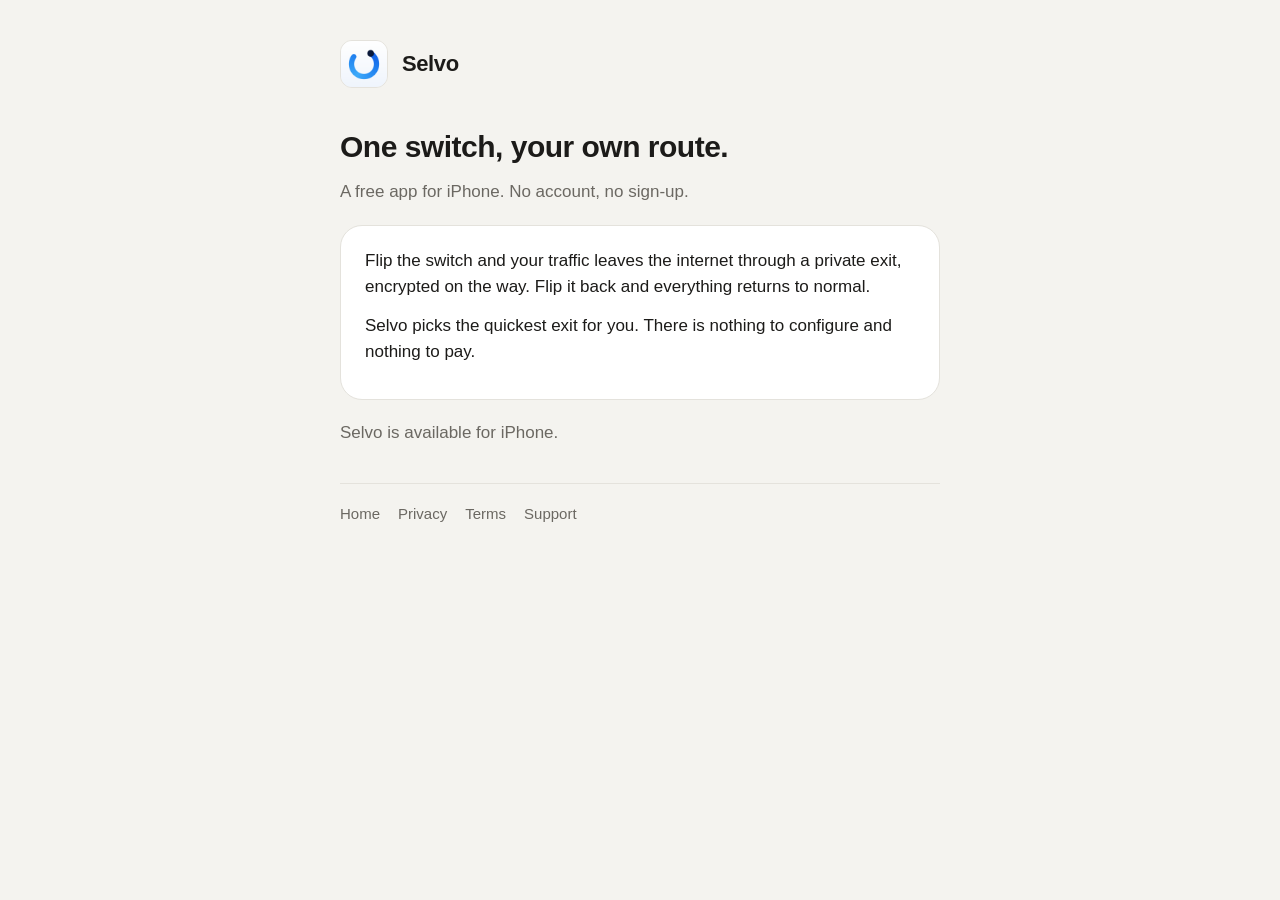
==== index.html @ 2737c1a2 "Selvo site: home, privacy, terms, support" ====
<!doctype html>
<html lang="en">
<head>
<meta charset="utf-8">
<meta name="viewport" content="width=device-width, initial-scale=1">
<title>Selvo</title>
<meta name="description" content="One switch, your own route. A free app for iPhone.">
<link rel="stylesheet" href="style.css">
<link rel="icon" type="image/png" href="mark.png">
</head>
<body>
<main>
<header><img src="mark.png" alt=""><a href="">Selvo</a></header>
<h1>One switch, your own route.</h1>
<p class="soft">A free app for iPhone. No account, no sign-up.</p>
<div class="card">
<p>Flip the switch and your traffic leaves the internet through a private exit, encrypted on the way. Flip it back and everything returns to normal.</p>
<p>Selvo picks the quickest exit for you. There is nothing to configure and nothing to pay.</p>
</div>
<p class="soft">Selvo is available for iPhone.</p>
<nav><a href="">Home</a><a href="privacy/">Privacy</a><a href="terms/">Terms</a><a href="support/">Support</a></nav>
</main>
</body>
</html>
---- style.css ----
:root { --ground: #f4f3ef; --card: #ffffff; --ink: #1c1b19; --ink-soft: #6b6862; --hairline: #e4e2dc; --accent: #1a5ce6; }
* { box-sizing: border-box; }
body { margin: 0; background: var(--ground); color: var(--ink); font: 17px/1.55 -apple-system, BlinkMacSystemFont, "Segoe UI", Roboto, Helvetica, Arial, sans-serif; -webkit-font-smoothing: antialiased; }
main { max-width: 640px; margin: 0 auto; padding: 40px 20px 64px; }
header { display: flex; align-items: center; gap: 14px; margin-bottom: 36px; }
header img { width: 48px; height: 48px; border-radius: 12px; border: 1px solid var(--hairline); }
header a { color: var(--ink); text-decoration: none; font-size: 22px; font-weight: 700; letter-spacing: -0.4px; }
h1 { font-size: 30px; letter-spacing: -0.5px; margin: 0 0 8px; }
h2 { font-size: 19px; margin: 28px 0 8px; }
p, li { color: var(--ink); margin: 0 0 12px; }
.soft { color: var(--ink-soft); }
.card { background: var(--card); border: 1px solid var(--hairline); border-radius: 22px; padding: 22px 24px; margin: 20px 0; }
a { color: var(--accent); }
nav { display: flex; gap: 18px; flex-wrap: wrap; margin-top: 36px; padding-top: 18px; border-top: 1px solid var(--hairline); font-size: 15px; }
nav a { color: var(--ink-soft); text-decoration: none; }
nav a:hover { color: var(--accent); }
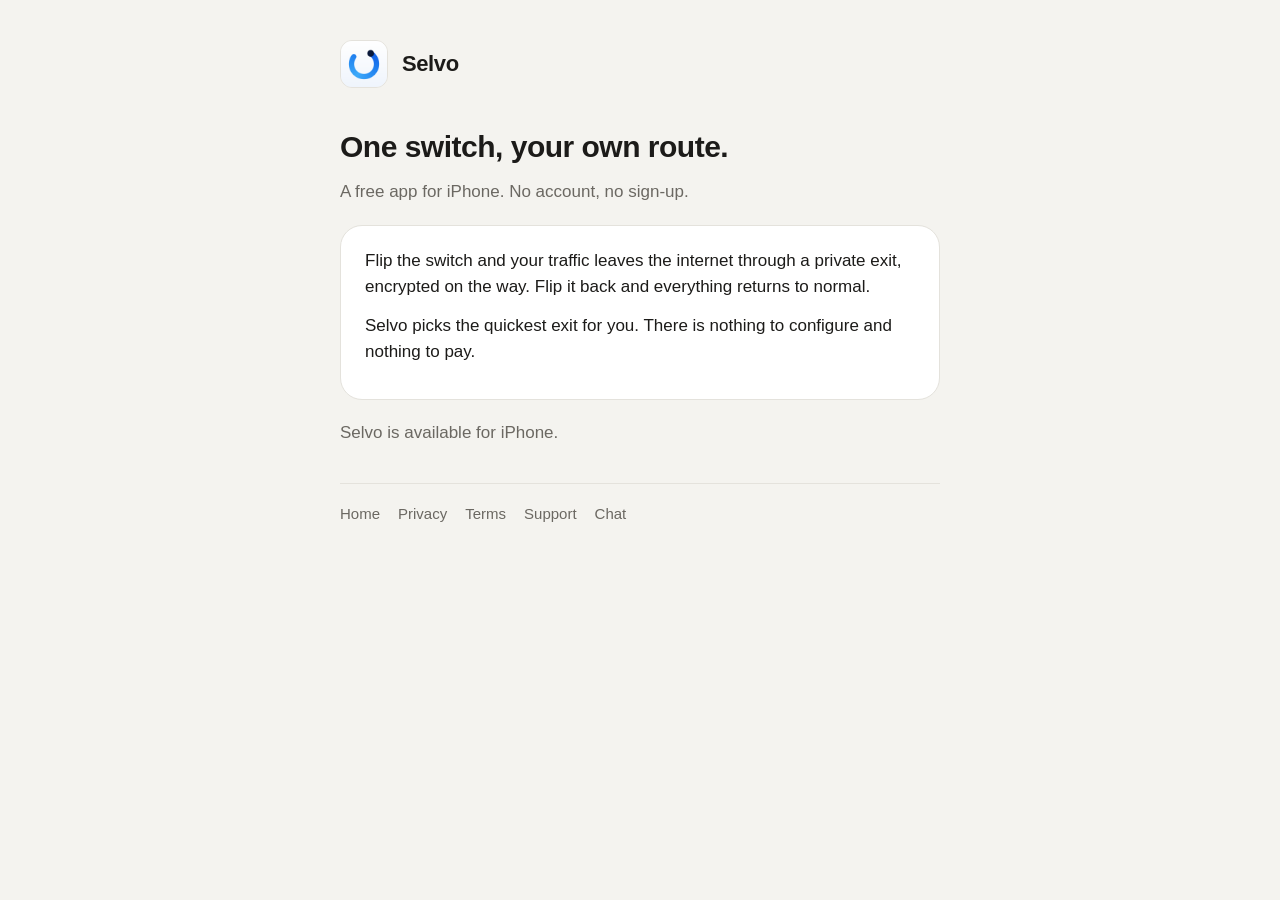
==== commit 6529bab5: "Chat, pages après paiement (payé, échec) et heures gratuites puis paiement unique (28/09) État déplo" ====
--- a/index.html
+++ b/index.html
@@ -18,7 +18,7 @@
 <p>Selvo picks the quickest exit for you. There is nothing to configure and nothing to pay.</p>
 </div>
 <p class="soft">Selvo is available for iPhone.</p>
-<nav><a href="">Home</a><a href="privacy/">Privacy</a><a href="terms/">Terms</a><a href="support/">Support</a></nav>
+<nav><a href="">Home</a><a href="privacy">Privacy</a><a href="terms">Terms</a><a href="support">Support</a><a href="help">Chat</a></nav>
 </main>
 </body>
 </html>
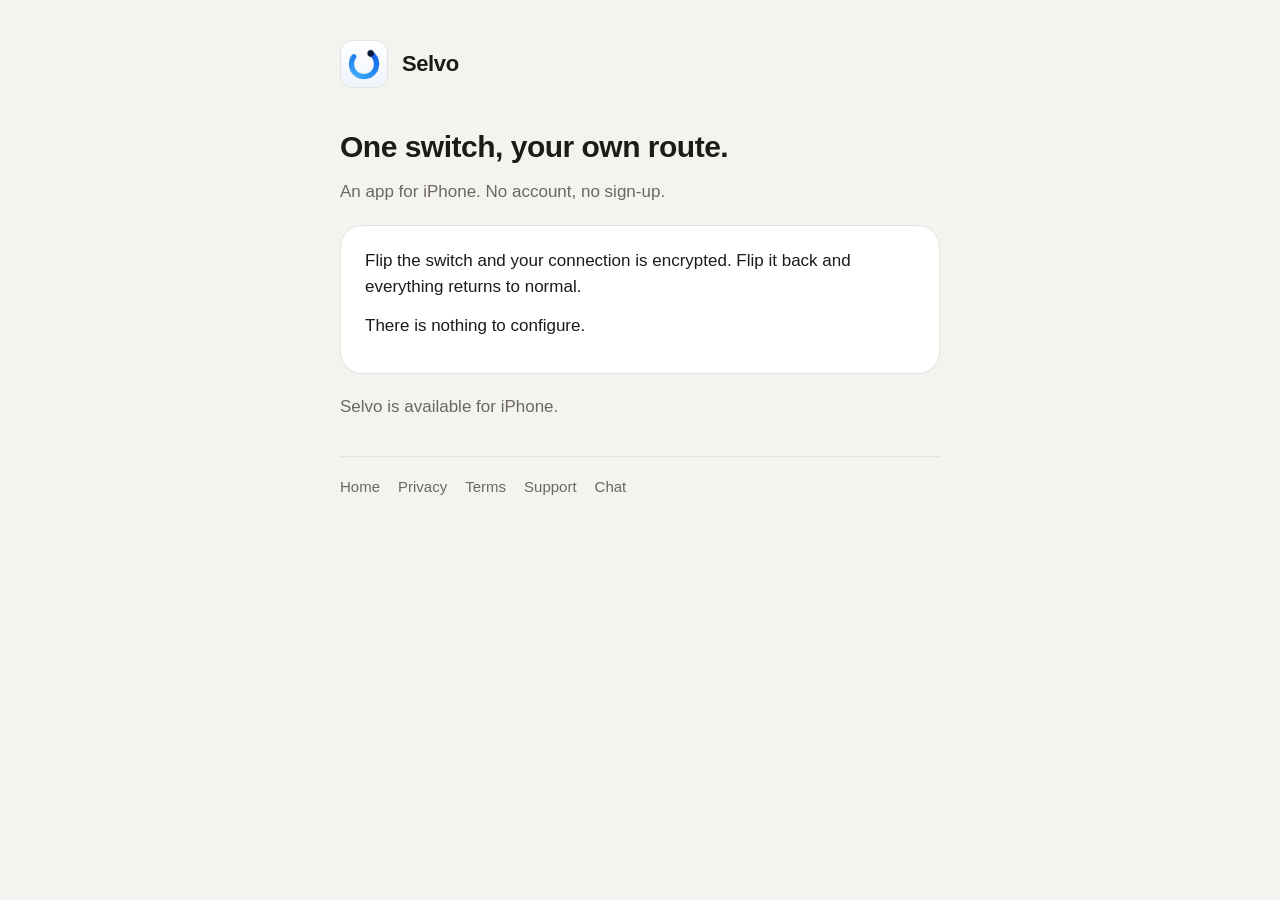
==== commit cacf5db7: "Textes : connexion chiffrée, plus de sortie ni de « gratuit » (30/09) Accueil, support, confidential" ====
--- a/index.html
+++ b/index.html
@@ -4,7 +4,7 @@
 <meta charset="utf-8">
 <meta name="viewport" content="width=device-width, initial-scale=1">
 <title>Selvo</title>
-<meta name="description" content="One switch, your own route. A free app for iPhone.">
+<meta name="description" content="One switch, your own route. An app for iPhone.">
 <link rel="stylesheet" href="style.css">
 <link rel="icon" type="image/png" href="mark.png">
 </head>
@@ -12,10 +12,10 @@
 <main>
 <header><img src="mark.png" alt=""><a href="">Selvo</a></header>
 <h1>One switch, your own route.</h1>
-<p class="soft">A free app for iPhone. No account, no sign-up.</p>
+<p class="soft">An app for iPhone. No account, no sign-up.</p>
 <div class="card">
-<p>Flip the switch and your traffic leaves the internet through a private exit, encrypted on the way. Flip it back and everything returns to normal.</p>
-<p>Selvo picks the quickest exit for you. There is nothing to configure and nothing to pay.</p>
+<p>Flip the switch and your connection is encrypted. Flip it back and everything returns to normal.</p>
+<p>There is nothing to configure.</p>
 </div>
 <p class="soft">Selvo is available for iPhone.</p>
 <nav><a href="">Home</a><a href="privacy">Privacy</a><a href="terms">Terms</a><a href="support">Support</a><a href="help">Chat</a></nav>
